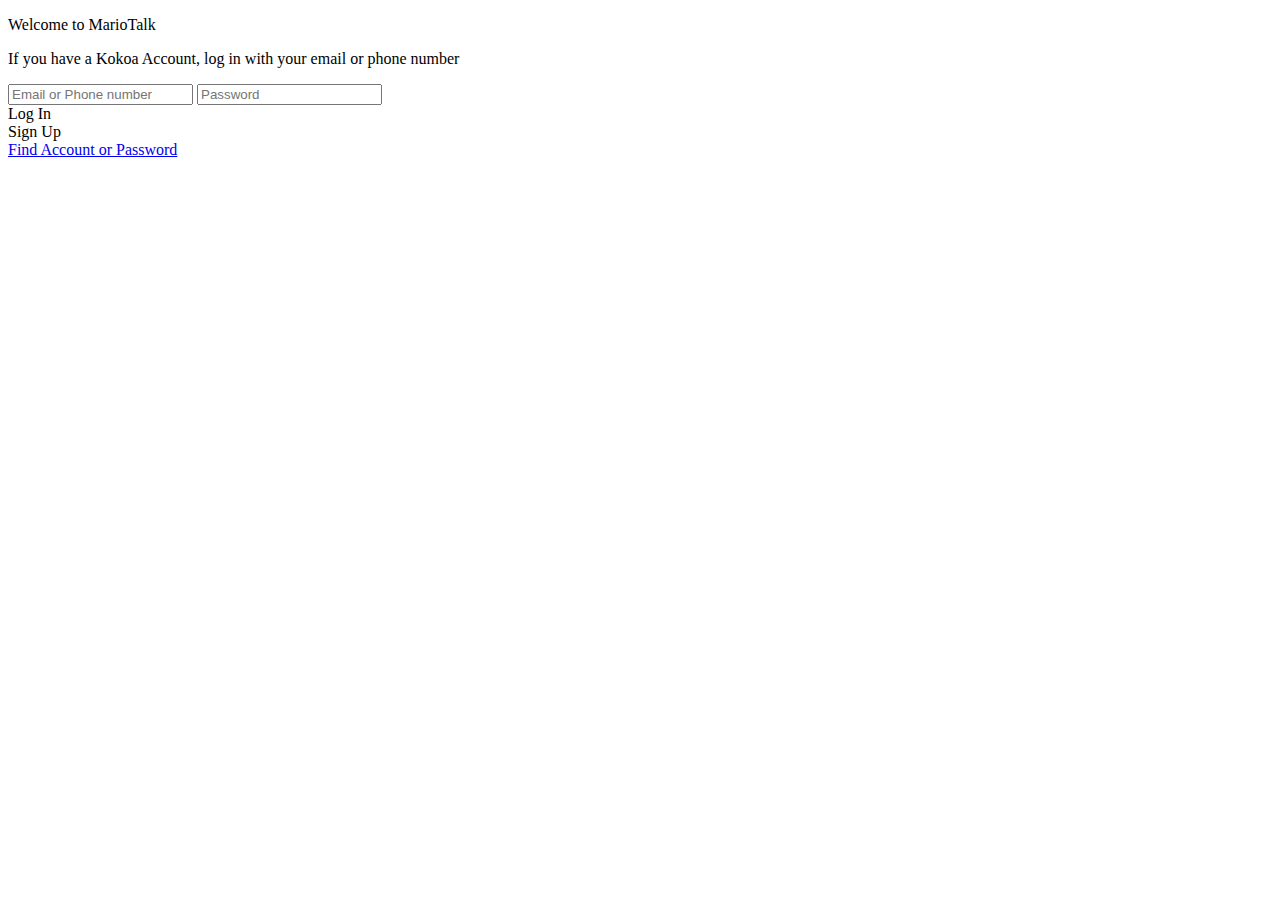
==== index.html @ 05de1d25 "loginform html" ====
<!DOCTYPE html>
<html lang="ko">
<head>
    <meta charset="UTF-8">
    <meta http-equiv="X-UA-Compatible" content="IE=edge">
    <meta name="viewport" content="width=device-width, initial-scale=1.0">
    <link rel="stylesheet" href="css/style.css">
    <title>Document</title>
</head>
<body>
    <div>
        <p></p>
        <div></div>
        <p></p>
        <div></div>
        <p></p>
        <div></div>
        <div></div>
    </div>
    
    <div>
        <p>Welcome to MarioTalk</p>
        <p>If you have a Kokoa Account, log in with your email or phone number</p>
    </div>

    <div>
        <input maxlength="18" placeholder="Email or Phone number"></input>
        <input type="password" placeholder="Password"></input>
    </div>
    
    <div>
        <div>Log In</div>
        <div>Sign Up</div>
    </div>
   
    <div>
        <a href="#">Find Account or Password</a>
    </div>
</body>
</html>
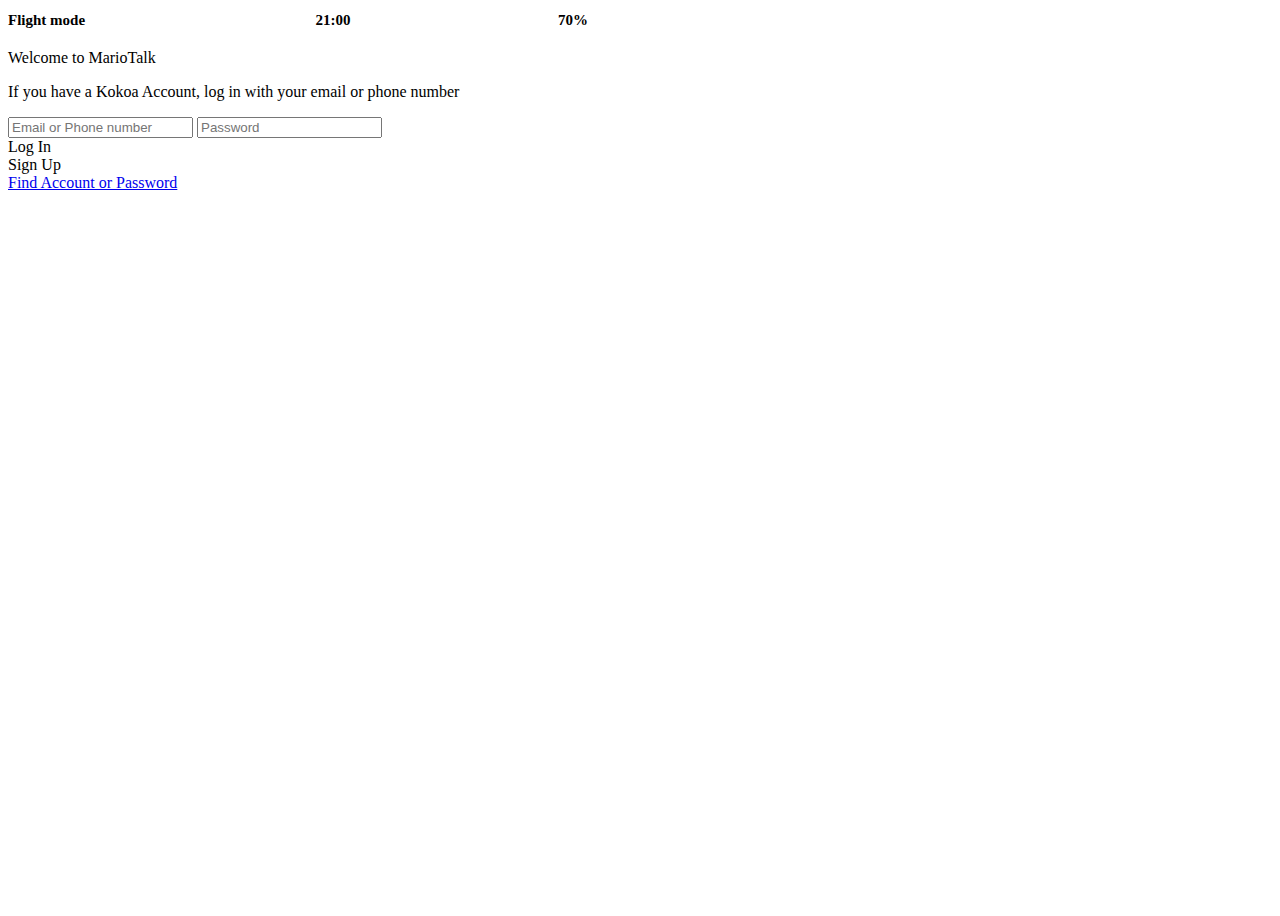
==== commit cf607670: "statusbar update" ====
--- a/index.html
+++ b/index.html
@@ -5,36 +5,45 @@
     <meta http-equiv="X-UA-Compatible" content="IE=edge">
     <meta name="viewport" content="width=device-width, initial-scale=1.0">
     <link rel="stylesheet" href="css/style.css">
+    <link rel="stylesheet" href="https://use.fontawesome.com/releases/v5.15.2/css/all.css" integrity="sha384-vSIIfh2YWi9wW0r9iZe7RJPrKwp6bG+s9QZMoITbCckVJqGCCRhc+ccxNcdpHuYu" crossorigin="anonymous">
     <title>Document</title>
 </head>
 <body>
-    <div>
-        <p></p>
-        <div></div>
-        <p></p>
-        <div></div>
-        <p></p>
-        <div></div>
-        <div></div>
-    </div>
-    
-    <div>
-        <p>Welcome to MarioTalk</p>
-        <p>If you have a Kokoa Account, log in with your email or phone number</p>
-    </div>
+    <div class="main">
+        <div class="statusbar">
+            <div class="statusbar_left">
+                <p>Flight mode</p>
+                <div><i class="fas fa-fighter-jet statusbar_left_flight"></i></div>
+                <div><i class="fas fa-wifi statusbar_left_wifi"></i></div>
+            </div>
+            <div class="statusbar_center"><span>21:00</span></div>
+            <div class="statusbar_right">
+                <p class="statusbar_right_percent">70%</p>
+                <i class="fas fa-battery-three-quarters statusbar_right_battery"></i>
+                <i class="fas fa-bolt statusbar_right_bolt"></i>
+            </div>
+        </div>
+        <div class="login-box">
+            <div>
+                <p>Welcome to MarioTalk</p>
+                <p>If you have a Kokoa Account, log in with your email or phone number</p>
+            </div>
 
-    <div>
-        <input maxlength="18" placeholder="Email or Phone number"></input>
-        <input type="password" placeholder="Password"></input>
-    </div>
-    
-    <div>
-        <div>Log In</div>
-        <div>Sign Up</div>
-    </div>
-   
-    <div>
-        <a href="#">Find Account or Password</a>
+            <form>
+                <div>
+                    <input maxlength="18" placeholder="Email or Phone number"></input>
+                    <input type="password" placeholder="Password"></input>
+                </div>
+                
+                <div>
+                    <div>Log In</div>
+                    <div>Sign Up</div>
+                </div>
+            </form>
+            <div>
+                <a href="#">Find Account or Password</a>
+            </div>
+        </div>
     </div>
 </body>
 </html>--- a/css/style.css
+++ b/css/style.css
@@ -0,0 +1,12 @@
+@import "../css/componenets/statusbar.css";
+/* @media screen and (max-width: 600px) and(min-width:1200px) {
+  body {
+    background-color: red;
+    transition: all 1s ease;
+  }
+} */
+
+.main {
+  width: 600px;
+  height: 100vh;
+}
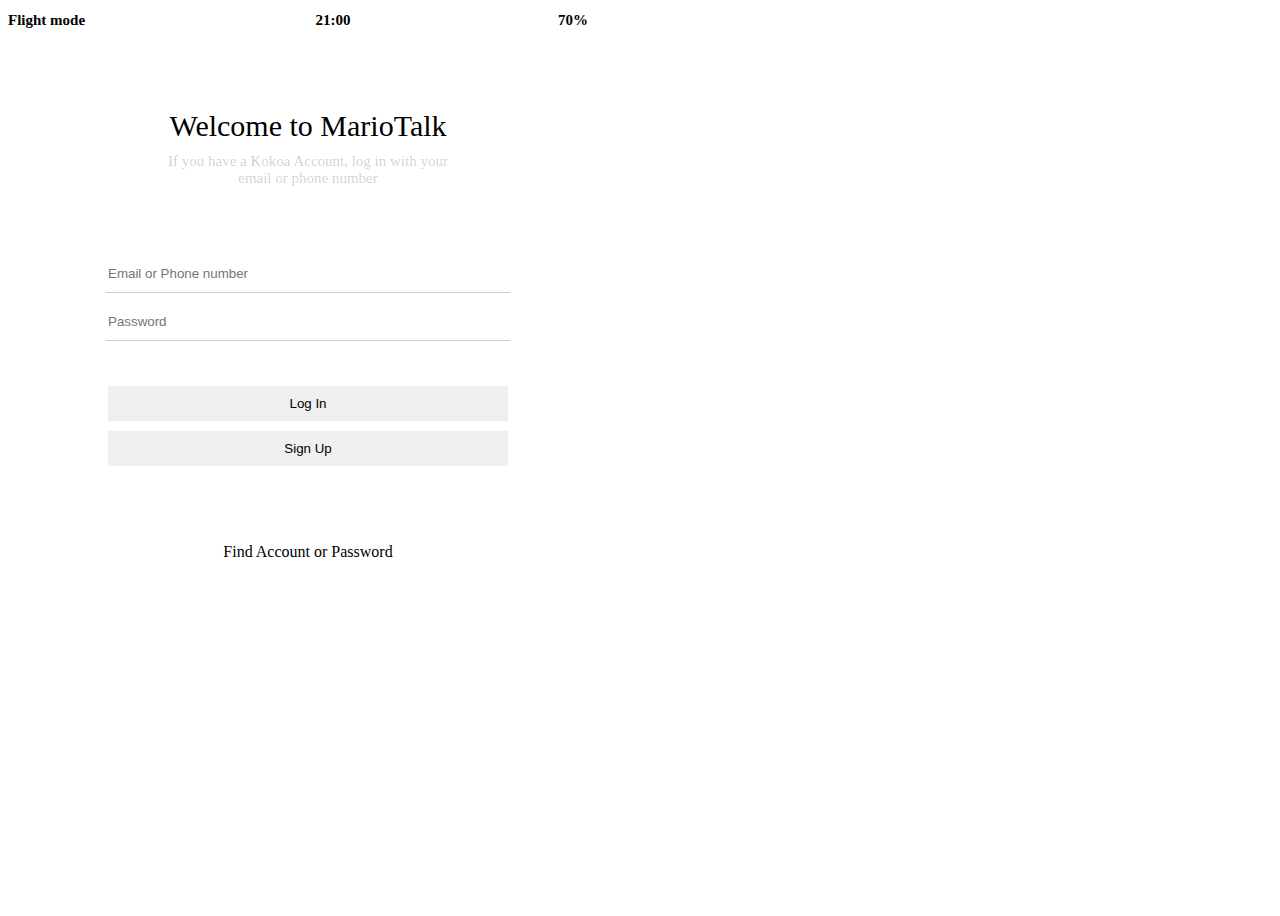
==== commit c0bcb39b: "loginbox update!" ====
--- a/index.html
+++ b/index.html
@@ -24,25 +24,21 @@
             </div>
         </div>
         <div class="login-box">
-            <div>
-                <p>Welcome to MarioTalk</p>
-                <p>If you have a Kokoa Account, log in with your email or phone number</p>
+            <div class="login-box_word">
+                <div class="login-box_word_title"><span>Welcome to MarioTalk</span></div>
+                <div class="login-box_word_explaind"><span>If you have a Kokoa Account, log in with your email or phone number</span></div>
             </div>
-
-            <form>
-                <div>
-                    <input maxlength="18" placeholder="Email or Phone number"></input>
-                    <input type="password" placeholder="Password"></input>
+            <form action="#" class="login-box_info">
+                <div class="login-box_info_input">
+                    <input maxlength="18" placeholder="Email or Phone number" class="login-box_info_input_id"></input>
+                    <input type="password" placeholder="Password" class="login-box_info_input_pw"></input>
                 </div>
-                
-                <div>
-                    <div>Log In</div>
-                    <div>Sign Up</div>
+                <div class="login-box_info_submit">
+                    <input type="submit" class="login-box_info_submit_login" value="Log In"></input>
+                    <input type="submit" class="login-box_info_submit_signup" value="Sign Up"></input>
                 </div>
             </form>
-            <div>
-                <a href="#">Find Account or Password</a>
-            </div>
+                <a class="login-box_find" href="#">Find Account or Password</a>
         </div>
     </div>
 </body>
--- a/css/style.css
+++ b/css/style.css
@@ -1,4 +1,5 @@
 @import "../css/componenets/statusbar.css";
+@import "../css/componenets/loginbox.css";
 /* @media screen and (max-width: 600px) and(min-width:1200px) {
   body {
     background-color: red;
@@ -9,4 +10,8 @@
 .main {
   width: 600px;
   height: 100vh;
+  display: flex;
+  flex-direction: column;
+  justify-content: flex-start;
+  align-items: center;
 }
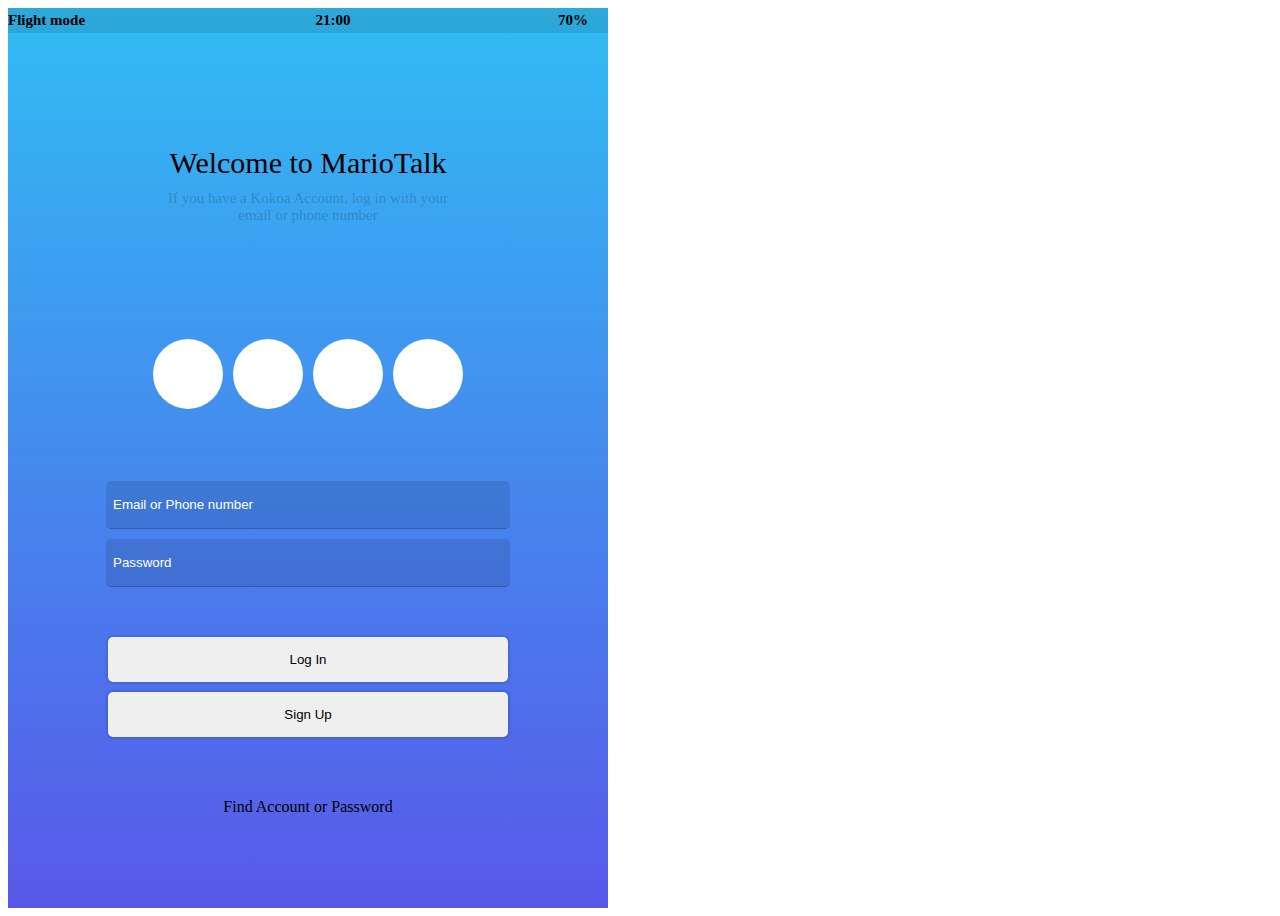
==== commit 25fedbf4: "loginbox update" ====
--- a/index.html
+++ b/index.html
@@ -9,7 +9,7 @@
     <title>Document</title>
 </head>
 <body>
-    <div class="main">
+    <div class="main login">
         <div class="statusbar">
             <div class="statusbar_left">
                 <p>Flight mode</p>
@@ -28,6 +28,14 @@
                 <div class="login-box_word_title"><span>Welcome to MarioTalk</span></div>
                 <div class="login-box_word_explaind"><span>If you have a Kokoa Account, log in with your email or phone number</span></div>
             </div>
+
+            <div class="login-box_logo">
+                <div class="login-box_logo_circle"></div>
+                <div class="login-box_logo_circle"></div>
+                <div class="login-box_logo_circle"></div>
+                <div class="login-box_logo_circle"></div>
+            </div>
+
             <form action="#" class="login-box_info">
                 <div class="login-box_info_input">
                     <input maxlength="18" placeholder="Email or Phone number" class="login-box_info_input_id"></input>
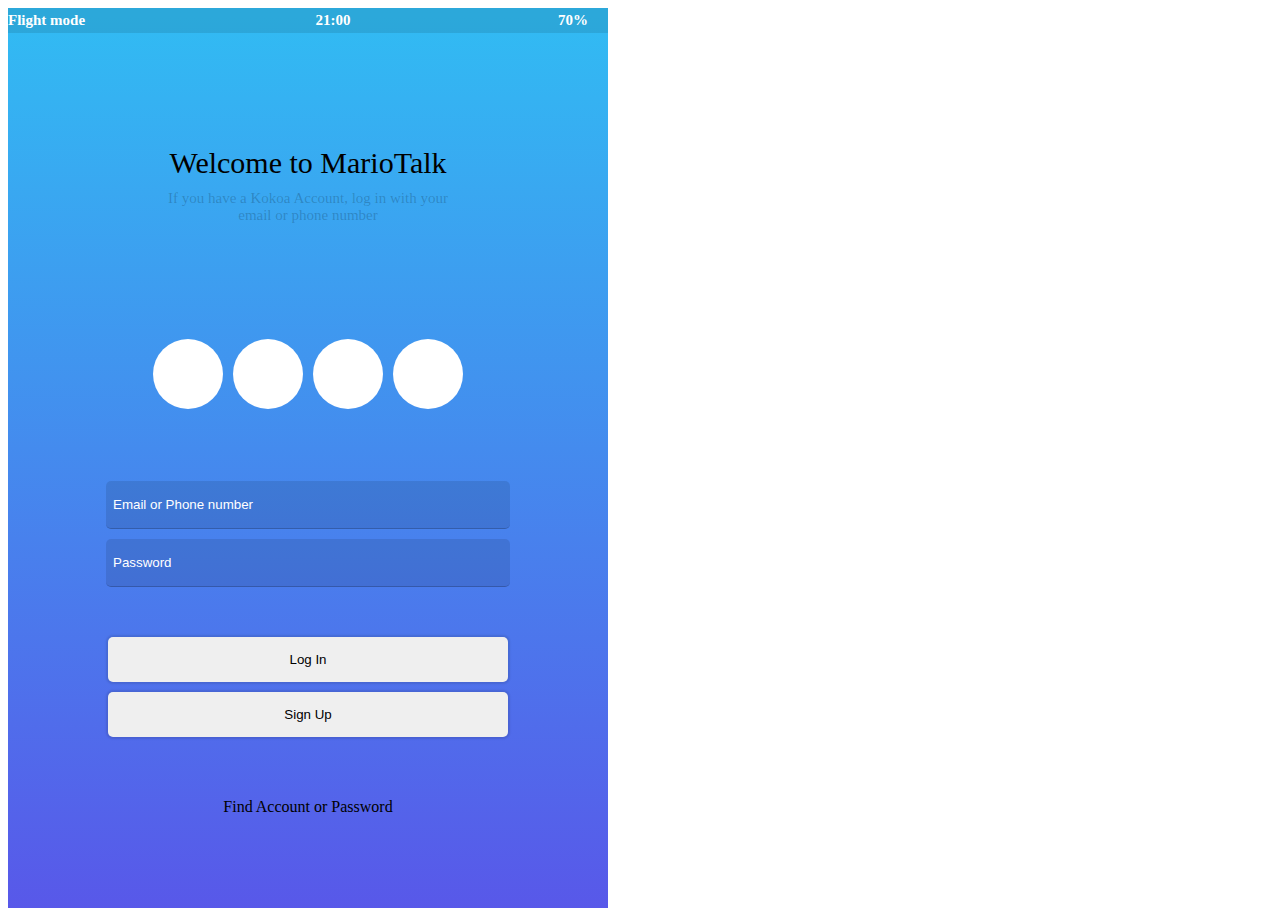
==== commit 0dc47c1b: "find update" ====
--- a/index.html
+++ b/index.html
@@ -10,6 +10,7 @@
 </head>
 <body>
     <div class="main login">
+        <div class="header">
         <div class="statusbar">
             <div class="statusbar_left">
                 <p>Flight mode</p>
@@ -23,6 +24,7 @@
                 <i class="fas fa-bolt statusbar_right_bolt"></i>
             </div>
         </div>
+    </div>
         <div class="login-box">
             <div class="login-box_word">
                 <div class="login-box_word_title"><span>Welcome to MarioTalk</span></div>
--- a/css/style.css
+++ b/css/style.css
@@ -1,17 +1,23 @@
 @import "../css/componenets/statusbar.css";
 @import "../css/componenets/loginbox.css";
+@import "../css/componenets/navigationbar.css";
+@import "../css/componenets/settings.css";
+@import "../css/componenets/more.css";
+@import "../css/componenets/chats.css";
+@import "../css/componenets/friends.css";
+@import "../css/componenets/subtag.css";
+@import "../css/componenets/find.css";
 /* @media screen and (max-width: 600px) and(min-width:1200px) {
   body {
     background-color: red;
     transition: all 1s ease;
   }
 } */
-
 .main {
   width: 600px;
   height: 100vh;
-  display: flex;
-  flex-direction: column;
-  justify-content: flex-start;
-  align-items: center;
 }
+
+.fixed {
+  position: fixed;
+}
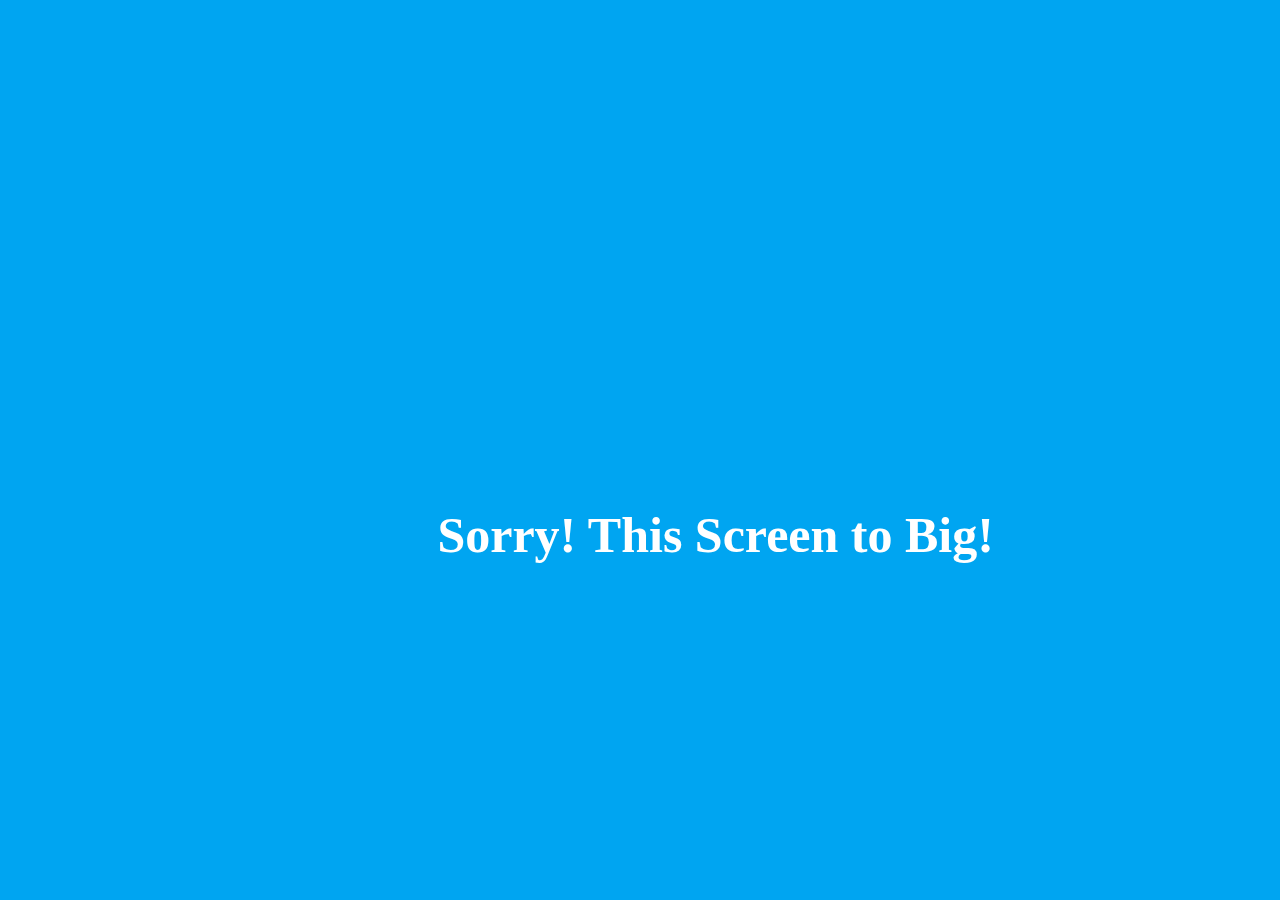
==== commit 56598cc4: "outpage update" ====
--- a/index.html
+++ b/index.html
@@ -6,6 +6,7 @@
     <meta name="viewport" content="width=device-width, initial-scale=1.0">
     <link rel="stylesheet" href="css/style.css">
     <link rel="stylesheet" href="https://use.fontawesome.com/releases/v5.15.2/css/all.css" integrity="sha384-vSIIfh2YWi9wW0r9iZe7RJPrKwp6bG+s9QZMoITbCckVJqGCCRhc+ccxNcdpHuYu" crossorigin="anonymous">
+    <link rel="stylesheet" href="css/media.css">
     <title>Document</title>
 </head>
 <body>
@@ -50,6 +51,11 @@
             </form>
                 <a class="login-box_find" href="#">Find Account or Password</a>
         </div>
+        
+    </div>
+    <div class="outpage">
+        <i class="far fa-sad-tear fa-10x"></i>
+        <p>Sorry! This Screen to Big!</p>
     </div>
 </body>
 </html>--- a/css/style.css
+++ b/css/style.css
@@ -7,6 +7,10 @@
 @import "../css/componenets/friends.css";
 @import "../css/componenets/subtag.css";
 @import "../css/componenets/find.css";
+@import "../css/componenets/keyinput.css";
+@import "../css/componenets/chat.css";
+@import "../css/reset.css ";
+
 /* @media screen and (max-width: 600px) and(min-width:1200px) {
   body {
     background-color: red;
@@ -21,3 +25,10 @@
 .fixed {
   position: fixed;
 }
+
+.outpage {
+  position: absolute;
+  top: 20%;
+  left: 33%;
+  color: rgba(0, 0, 0, 0);
+}
--- a/css/media.css
+++ b/css/media.css
@@ -0,0 +1,60 @@
+@media screen and (min-width: 620px) {
+  body {
+    background-color: rgb(0, 165, 241);
+  }
+  .main {
+    display: none;
+  }
+
+  .outpage {
+    width: auto;
+    height: 500px;
+    display: flex;
+    flex-direction: column;
+    justify-content: space-around;
+    align-items: center;
+    font-weight: bolder;
+    font-size: 30px;
+    color: #ffffff;
+  }
+
+  .outpage p {
+    margin: 15px;
+    font-size: 50px;
+    animation: 2s outup ease-in infinite;
+  }
+
+  .outpage i {
+    animation: 2s sadmove ease-in infinite;
+  }
+}
+
+@keyframes sadmove {
+  0% {
+    transform: rotateZ(45deg);
+  }
+  25% {
+    transform: rotateZ(-45deg);
+  }
+  50% {
+    transform: rotateZ(45deg);
+  }
+  75% {
+    transform: rotateZ(-45deg);
+  }
+  100% {
+    transform: rotateZ(45deg);
+  }
+}
+
+@keyframes outup {
+  0% {
+    transform: scale(1);
+  }
+  50% {
+    transform: scale(2);
+  }
+  100% {
+    transform: scale(1);
+  }
+}
